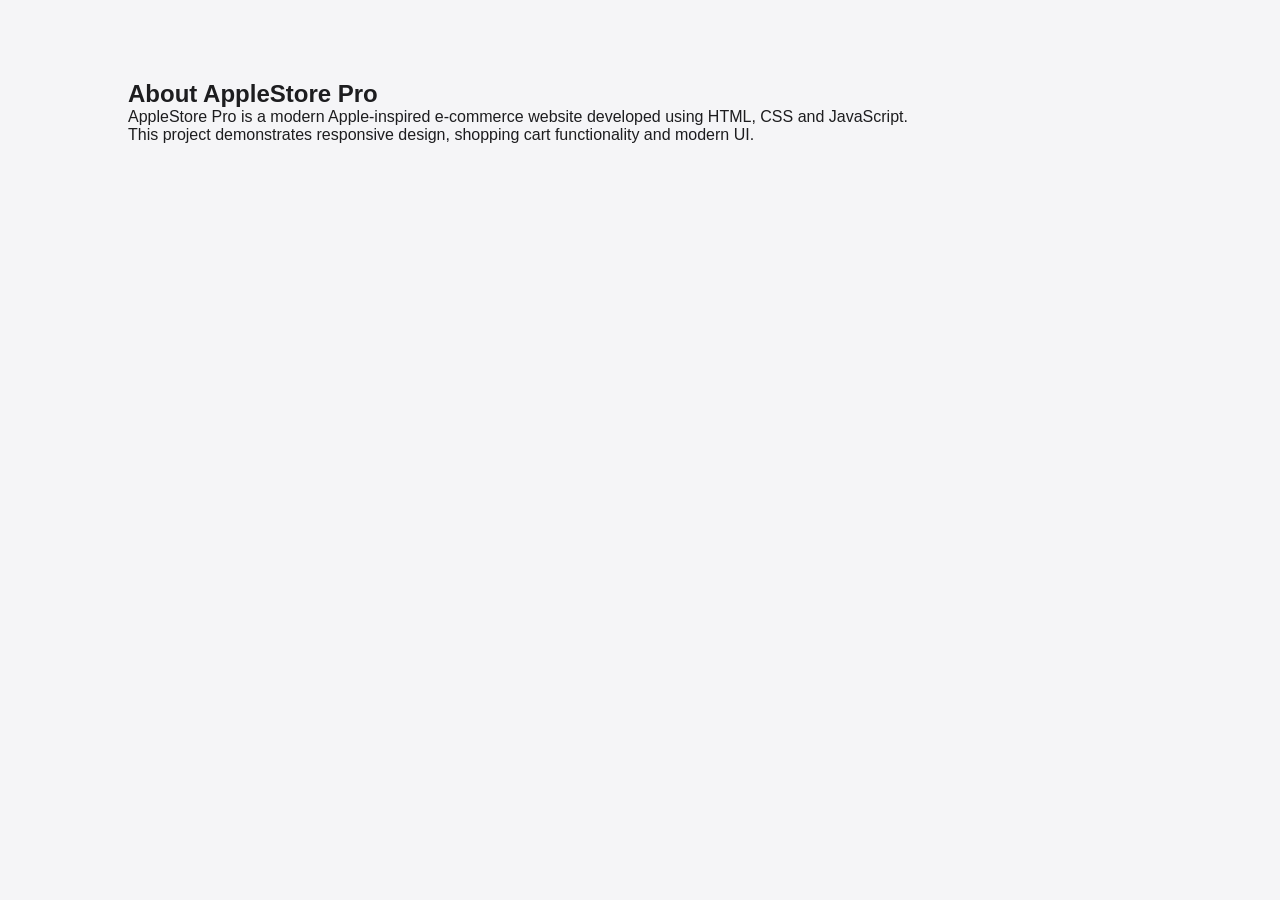
==== about.html @ 0ba9a838 "first commit" ====
<!DOCTYPE html>
<html>
<head>
    <title>About</title>
    <link rel="stylesheet" href="style.css">
</head>
<body>

<section class="about">

<h1>About AppleStore Pro</h1>

<p>
AppleStore Pro is a modern Apple-inspired
e-commerce website developed using HTML,
CSS and JavaScript.
</p>

<p>
This project demonstrates responsive design,
shopping cart functionality and modern UI.
</p>

</section>

</body>
</html>
---- style.css ----
*{
    margin:0;
    padding:0;
    box-sizing:border-box;
    font-family:'Poppins',sans-serif;
}

body{
    background:#f5f5f7;
    color:#1d1d1f;
}

.navbar{
    display:flex;
    justify-content:space-between;
    align-items:center;
    padding:20px 8%;
    background:white;
    position:sticky;
    top:0;
    box-shadow:0 2px 15px rgba(0,0,0,0.08);
    z-index:1000;
}

.logo{
    font-size:28px;
    font-weight:700;
}

.nav-links{
    display:flex;
    list-style:none;
    gap:25px;
}

.nav-links a{
    text-decoration:none;
    color:black;
}

.hero{
    min-height:100vh;
    background:url('images/iphonebanner.jpg');
    background-size:cover;
    background-position:center;
    background-repeat:no-repeat;
    display:flex;
    flex-direction:column;
    justify-content: flex-start;
    padding-top: 180px;
    align-items:center;
    text-align:center;
    position:relative;
}
.hero::before{
    content: "";
    position: absolute;
    top: 0;
    left: 0;
    width: 100%;
    height: 100%;
    background: rgba(0, 0, 0, 0.35);
}
.hero h1,
.hero p,
.hero-buttons{
    position: relative;
    z-index: 2;
}
.hero h1{
    font-size: 5rem;
    color: white;
    margin-top: -150px;
}
.hero p{
    font-size:1.5rem;
    color:white;
}

.hero1{
    min-height:100vh;
    background:url('images/macbook.png');
    background-size:cover;
    background-position:center;
    background-repeat:no-repeat;
    display:flex;
    flex-direction:column;
    justify-content:center;
    align-items:center;
    text-align:center;
    position:relative;
    margin-top: 15px;
}
.hero1::before{
    content: "";
    position: absolute;
    top: 0;
    left: 0;
    width: 100%;
    height: 100%;
    background: rgba(0, 0, 0, 0.35);
}
.hero1 h1,
.hero1 p,
.hero1-buttons{
    position: relative;
    z-index: 2;
}
.hero1 h1{
    font-size: 5rem;
    color: white;
}
.hero1 p{
    font-size:1.5rem;
    color:white;
}

.hero2{
    min-height:100vh;
    background:url('images/watchbanner.jpg');
    background-size:cover;
    background-position:center;
    background-repeat:no-repeat;
    display:flex;
    flex-direction:column;
    justify-content:center;
    align-items:center;
    text-align:center;
    position:relative;
    margin-top: 15px;
}

.hero2::before{
    content: "";
    position: absolute;
    top: 0;
    left: 0;
    width: 100%;
    height: 100%;
    background: rgba(0, 0, 0, 0.35);
}
.hero2 h1,
.hero2 p,
.hero2-buttons{
    position: relative;
    z-index: 2;
}
.hero2 h1{
    font-size: 5rem;
    color: white;
}
.hero2 p{
    font-size:1.5rem;
    color:white;
}

.apple-banner{
    height:70vh;
    display:flex;
    flex-direction:column;
    justify-content:center;
    align-items:center;
    text-align:center;
    background:#f5f5f7;
}
.apple-banner h1{
    font-size:5rem;
    font-weight:700;
}
.apple-banner p{
    font-size:1.5rem;
    color: #666;
}
.dark{
    background:black;
    color:white;
}
.dark p{
    color:#d1d1d1;
}
.btn{
    background:#0071e3;
    color:white;
    padding:12px 30px;
    border-radius:30px;
    text-decoration:none;
}

.btn-outline{
    border:2px solid white;
    color:white;
    background:transparent;
    padding:12px 30px;
    border-radius:30px;
    text-decoration:none;
}

.hero-buttons{
    margin-top:25px;
    display:flex;
    gap:15px;
}

.featured{
    padding:80px 8%;
}
.featured h2{
    text-align:center;
    font-size:2.5rem;
    margin-bottom:20px;
}
.product-grid{
    display: grid;
    grid-template-columns: repeat(auto-fit,minmax(250px,1fr));
    gap: 30px;
    margin-top: 40px;
}

.card{
    background:white;
    padding:20px;
    border-radius:20px;
    text-align: center;
    display: flex;
    flex-direction: column;
    box-shadow:0 10px 30px rgba(0,0,0,.08);
    transition:.3s;
}

.card:hover{
    transform:translateY(-10px);
}

.card img{
    width:100%;
    height: 220px;
    object-fit: contain;
}

.card button{
    width:100%;
    padding:10px;
    border:none;
    background:#0071e3;
    color:white;
    border-radius:8px;
    margin-top:10px;
}

.features{
    display:grid;
    grid-template-columns:
    repeat(auto-fit,minmax(250px,1fr));
    gap:25px;
}

.feature{
    background:white;
    padding:30px;
    border-radius:20px;
}

.about,
.contact{
    padding:80px 10%;
}

form{
    max-width:500px;
}

input,
textarea{
    width:100%;
    padding:12px;
    margin:10px 0;
}
.why{
    padding:80px 8%;
    background:#fafafa;
}

.why h2{
    text-align:center;
    margin-bottom:40px;
    font-size:2.5rem;
}

.socials{
    margin-bottom:20px;
}
.socials a{
    color:white;
    text-decoration:none;
    margin:0 15px;
}
footer{
    background:#111;
    color:white;
    text-align:center;
    padding:40px;
    margin-top:50px;
}
@media(max-width:768px){
    .hero h1{
        font-size:3rem;
    }
    .nav-links{
        gap:12px;
    }
    .product-grid{
        grid-template-columns: 1fr;
    }
}
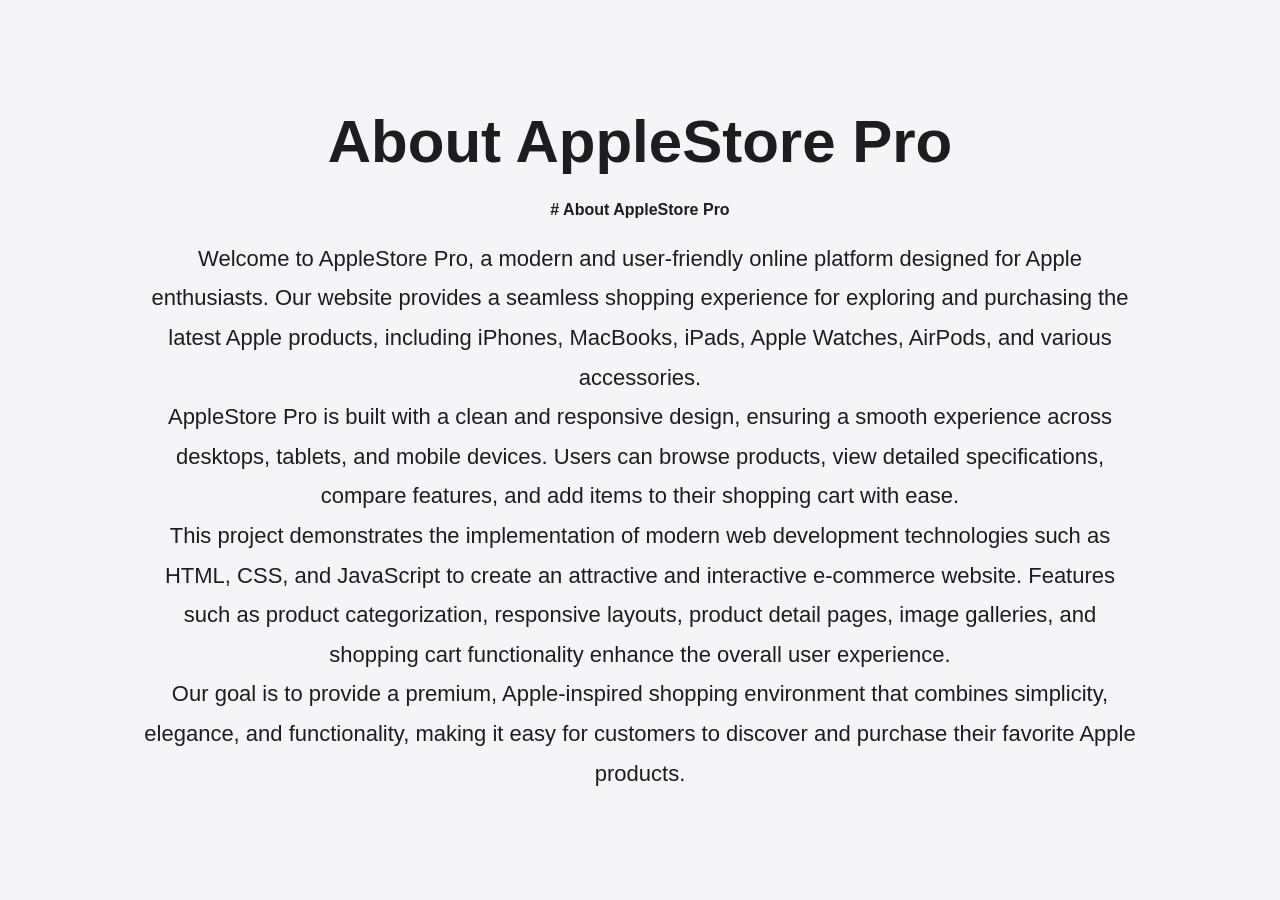
==== commit 233f289f: "new" ====
--- a/about.html
+++ b/about.html
@@ -8,18 +8,17 @@
 
 <section class="about">
 
-<h1>About AppleStore Pro</h1>
+<h2>About AppleStore Pro</h2>
 
-<p>
-AppleStore Pro is a modern Apple-inspired
-e-commerce website developed using HTML,
-CSS and JavaScript.
-</p>
+<h4># About AppleStore Pro</h4>
 
-<p>
-This project demonstrates responsive design,
-shopping cart functionality and modern UI.
-</p>
+<p>Welcome to AppleStore Pro, a modern and user-friendly online platform designed for Apple enthusiasts. Our website provides a seamless shopping experience for exploring and purchasing the latest Apple products, including iPhones, MacBooks, iPads, Apple Watches, AirPods, and various accessories.</p>
+
+<p>AppleStore Pro is built with a clean and responsive design, ensuring a smooth experience across desktops, tablets, and mobile devices. Users can browse products, view detailed specifications, compare features, and add items to their shopping cart with ease.</p>
+
+<p>This project demonstrates the implementation of modern web development technologies such as HTML, CSS, and JavaScript to create an attractive and interactive e-commerce website. Features such as product categorization, responsive layouts, product detail pages, image galleries, and shopping cart functionality enhance the overall user experience.</p>
+
+<p>Our goal is to provide a premium, Apple-inspired shopping environment that combines simplicity, elegance, and functionality, making it easy for customers to discover and purchase their favorite Apple products.</p>
 
 </section>
 
--- a/style.css
+++ b/style.css
@@ -1,10 +1,12 @@
+html{
+    scroll-behavior:smooth;
+}
 *{
     margin:0;
     padding:0;
     box-sizing:border-box;
     font-family:'Poppins',sans-serif;
 }
-
 body{
     background:#f5f5f7;
     color:#1d1d1f;
@@ -152,6 +154,24 @@
 .hero2 p{
     font-size:1.5rem;
     color:white;
+}
+
+.categories{
+    display:flex;
+    justify-content:center;
+    gap:50px;
+    padding:40px;
+    flex-wrap:wrap;
+}
+
+.category{
+    text-align:center;
+    cursor:pointer;
+    transition:.3s;
+}
+
+.category:hover{
+    transform:translateY(-5px);
 }
 
 .apple-banner{
@@ -260,7 +280,33 @@
     border-radius:20px;
 }
 
-.about,
+.about{
+    min-height: 100vh;
+    padding: 80px 10%;
+    background: #f5f5f7;
+    display: flex;
+    flex-direction: column;
+    box-sizing: border-box;
+    justify-content: center;
+    align-items: center;
+    text-align: center;
+}
+
+.about h2{
+    font-size: 60px;
+    margin-bottom: 25px;
+    color: #1d1d1f;
+}
+.about h4{
+    margin-bottom: 20px;
+}
+
+.about p{
+    font-size: 22px;
+    line-height: 1.8;
+    max-width: 1000px;
+}
+
 .contact{
     padding:80px 10%;
 }
